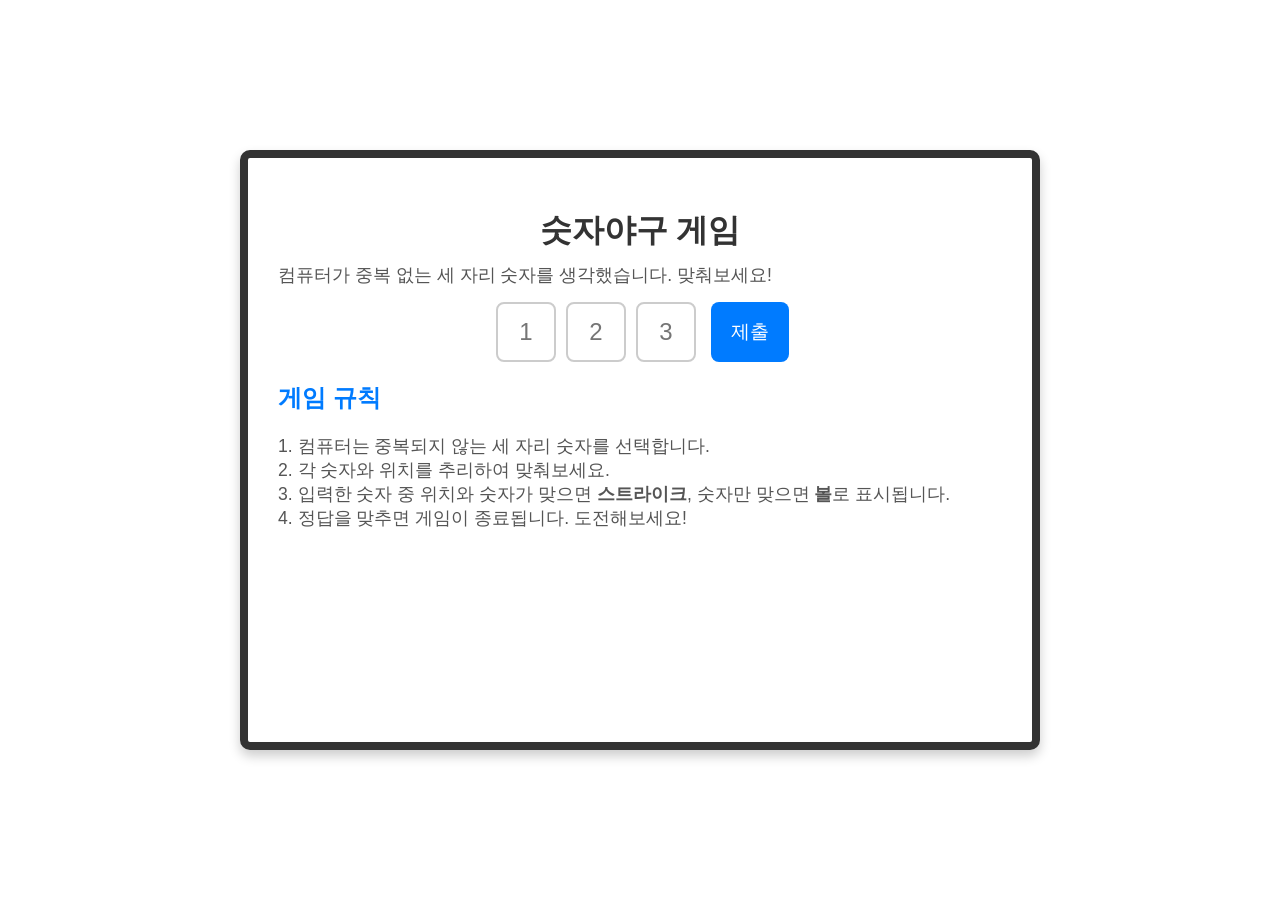
==== game/game.html @ d64f9f9a "Add assets, client, game, server folders" ====
<!DOCTYPE html>
<html lang="ko">
<head>
    <meta charset="UTF-8">
    <meta name="viewport" content="width=device-width, initial-scale=1.0">
    <title>숫자야구 게임</title>
    <link rel="stylesheet" href="game.css">
</head>
<body>
    <div class="container">
        <h1>숫자야구 게임</h1>
        <p>컴퓨터가 중복 없는 세 자리 숫자를 생각했습니다. 맞춰보세요!</p>
        
        <div class="input-group">
            <input type="text" id="input1" maxlength="1" placeholder="1">
            <input type="text" id="input2" maxlength="1" placeholder="2">
            <input type="text" id="input3" maxlength="1" placeholder="3">
            <button onclick="playGame()">제출</button>
        </div>
        
        <div id="result"></div>
        <div id="attempts"></div>
        
        <h2>게임 규칙</h2>
        <p>
            1. 컴퓨터는 중복되지 않는 세 자리 숫자를 선택합니다.<br>
            2. 각 숫자와 위치를 추리하여 맞춰보세요.<br>
            3. 입력한 숫자 중 위치와 숫자가 맞으면 <strong>스트라이크</strong>, 숫자만 맞으면 <strong>볼</strong>로 표시됩니다.<br>
            4. 정답을 맞추면 게임이 종료됩니다. 도전해보세요!
        </p>
    </div>
    <script src="game.js"></script>
</body>
</html>
---- game/game.css ----
* {
  box-sizing: border-box;
}

body {
  font-family: Arial, sans-serif;
  display: flex;
  justify-content: center;
  align-items: center;
  height: 100vh;
  margin: 0;
  background-image: url('https://png.pngtree.com/thumb_back/fh260/background/20230512/pngtree-this-photograph-shows-a-baseball-stadium-at-night-image_2508074.jpg'); /* 이미지 경로를 배경 이미지 파일로 변경하세요 */
  background-size: cover;
  background-position: center;
}

body::before {
  content: "";
  position: absolute;
  top: 0;
  left: 0;
  width: 100%;
  height: 100%;
  background-image: inherit; /* 배경 이미지를 복사하여 흐릿하게 보이게 합니다 */
  background-size: cover;
  background-position: center;
  filter: blur(8px); /* 흐림 효과를 추가 */
  z-index: -1;
  opacity: 0.7; /* 투명도 조절 */
}

.container {
  text-align: center;
  z-index: 1; /* 컨테이너는 배경 위에 위치 */
  width: 800px;
  height: 600px;
  padding: 30px;
  background-color: white;
  border-radius: 10px;
  border: #333 solid 8px;
  box-shadow: 0 6px 12px rgba(0, 0, 0, 0.2);
}

h1 {
  color: #333;
  font-size: 2em;
  margin-bottom: 10px;
}

p {
  font-size: 1.1em;
  color: #555;
  margin: 10px 0;
}

.input-group {
  display: flex;
  justify-content: center;
  margin-top: 15px;
}

.input-group input {
  width: 60px;
  height: 60px;
  font-size: 1.5em;
  text-align: center;
  margin: 0 5px;
  border: 2px solid #ccc;
  border-radius: 8px;
}

button {
  height: 60px;
  font-size: 1.2em;
  padding: 0 20px;
  background-color: #007bff;
  color: white;
  border: none;
  border-radius: 8px;
  cursor: pointer;
  margin-left: 10px;
}

button:hover {
  background-color: #0056b3;
}

#result, #attempts {
  margin-top: 20px;
  font-size: 1.3em;
  color: #333;
}

h2 {
  color: #007bff;
  margin-top: 20px;
}

h2, p {
  text-align: left;
}
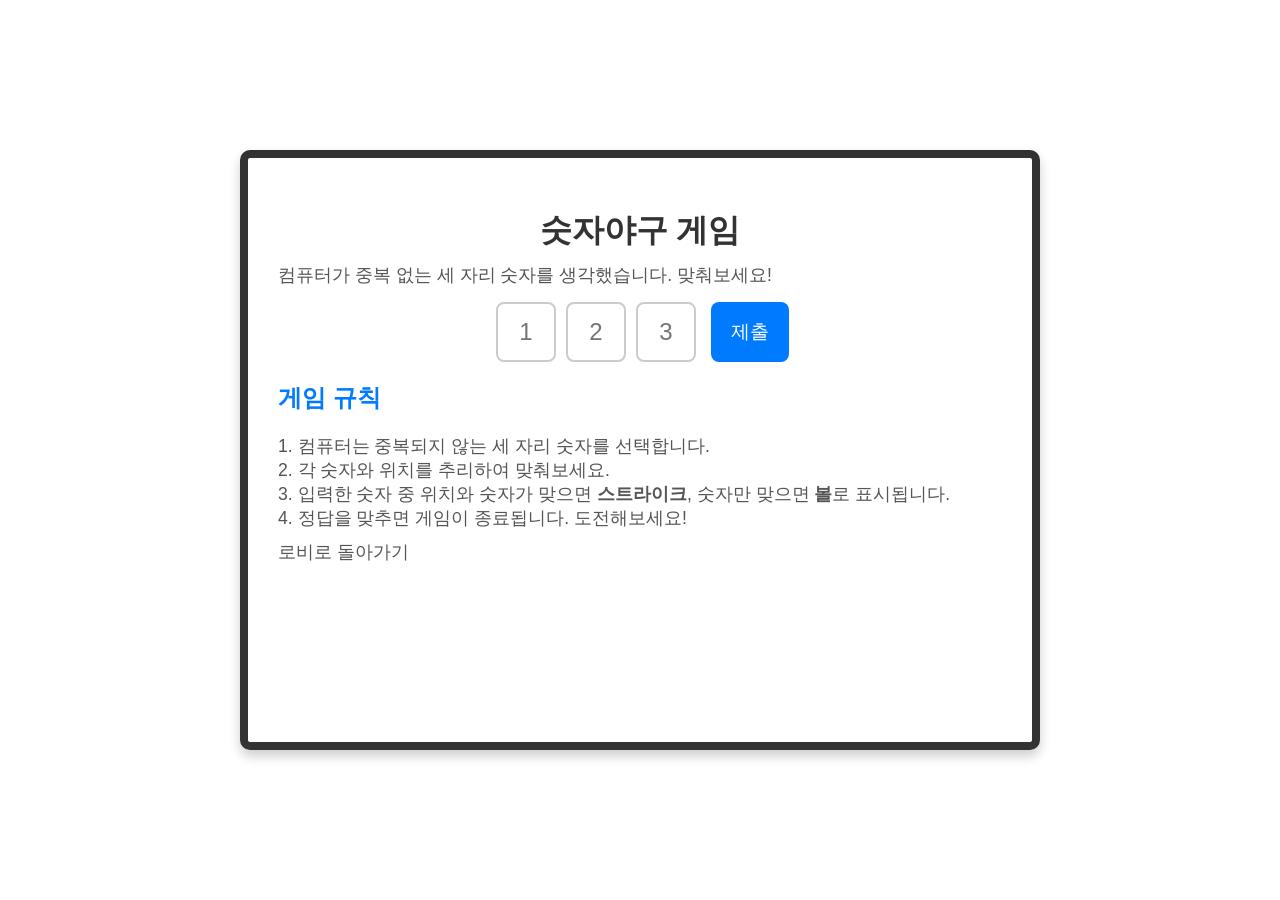
==== commit 4b07b78b: "링크 설정" ====
--- a/game/game.html
+++ b/game/game.html
@@ -28,6 +28,7 @@
             3. 입력한 숫자 중 위치와 숫자가 맞으면 <strong>스트라이크</strong>, 숫자만 맞으면 <strong>볼</strong>로 표시됩니다.<br>
             4. 정답을 맞추면 게임이 종료됩니다. 도전해보세요!
         </p>
+        <p><a href="https://leekijung2000.github.io/game/client/pick/pick.html"></a> 로비로 돌아가기</p>
     </div>
     <script src="game.js"></script>
 </body>
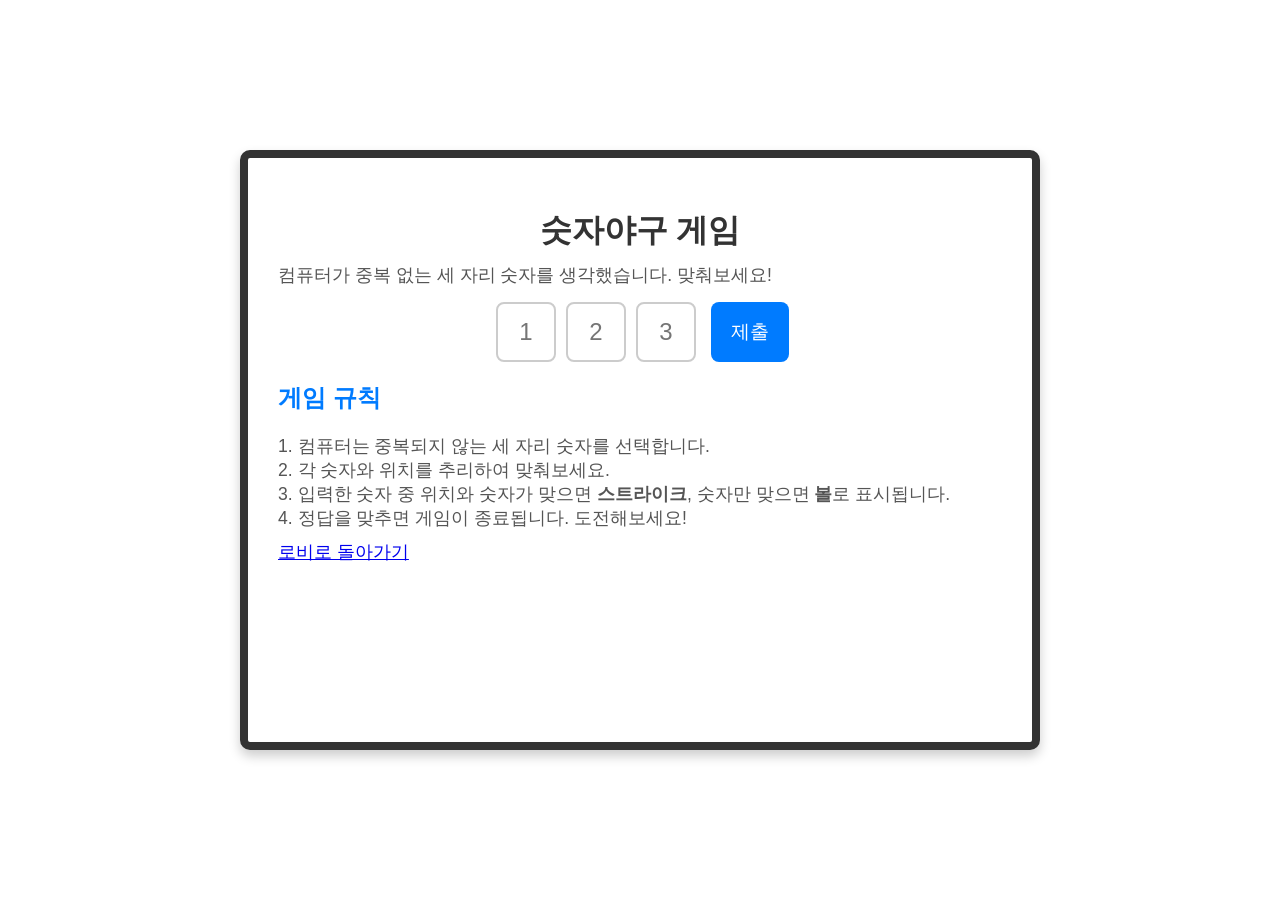
==== commit 83a7d199: "링크 설정" ====
--- a/game/game.html
+++ b/game/game.html
@@ -28,7 +28,7 @@
             3. 입력한 숫자 중 위치와 숫자가 맞으면 <strong>스트라이크</strong>, 숫자만 맞으면 <strong>볼</strong>로 표시됩니다.<br>
             4. 정답을 맞추면 게임이 종료됩니다. 도전해보세요!
         </p>
-        <p><a href="https://leekijung2000.github.io/game/client/pick/pick.html"></a> 로비로 돌아가기</p>
+        <p><a href="https://leekijung2000.github.io/game/client/pick/pick.html"> 로비로 돌아가기 </a></p>
     </div>
     <script src="game.js"></script>
 </body>
